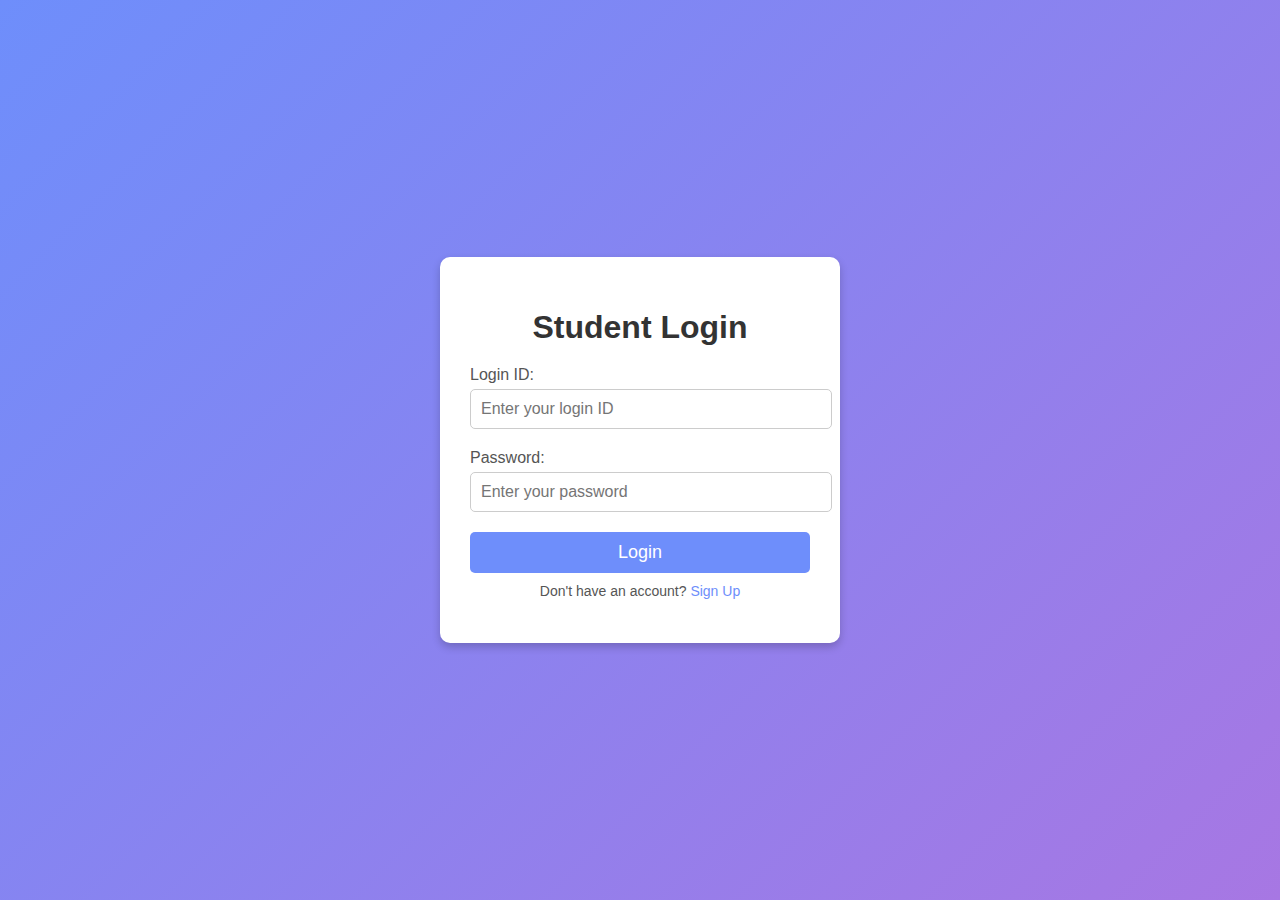
==== frontend/login.html @ d96a5fce "Student module working" ====
<!DOCTYPE html>
<html lang="en">
<head>
    <meta charset="UTF-8">
    <meta name="viewport" content="width=device-width, initial-scale=1.0">
    <title>Student Login</title>
    <style>
        /* General Reset */
        body, html {
            margin: 0;
            padding: 0;
            font-family: Arial, sans-serif;
        }

        /* Background Styling */
        body {
            background: linear-gradient(135deg, #6e8efb, #a777e3);
            height: 100vh;
            display: flex;
            justify-content: center;
            align-items: center;
        }

        /* Centered Form Container */
        .login-container {
            background-color: #fff;
            padding: 30px;
            border-radius: 10px;
            box-shadow: 0 4px 8px rgba(0, 0, 0, 0.2);
            width: 100%;
            max-width: 400px;
            box-sizing: border-box;
            text-align: center;
        }

        .login-container h1 {
            margin-bottom: 20px;
            color: #333;
        }

        /* Input Field Styling */
        .login-container label {
            display: block;
            text-align: left;
            margin-bottom: 5px;
            color: #555;
        }

        .login-container input {
            width: 100%;
            padding: 10px;
            margin-bottom: 20px;
            border: 1px solid #ccc;
            border-radius: 5px;
            font-size: 16px;
        }

        /* Button Styling */
        .login-container button {
            width: 100%;
            padding: 10px;
            background-color: #6e8efb;
            color: white;
            border: none;
            border-radius: 5px;
            font-size: 18px;
            cursor: pointer;
            transition: 0.3s ease;
        }

        .login-container button:hover {
            background-color: #a777e3;
        }

        /* Footer Text */
        .login-container p {
            font-size: 14px;
            color: #555;
            margin-top: 10px;
        }
    </style>
</head>
<body>
    <div class="login-container">
        <h1>Student Login</h1>
        <form action="http://localhost:8000/login.php" method="POST">
            <label for="login_id">Login ID:</label>
            <input type="text" id="login_id" name="login_id" placeholder="Enter your login ID" required>

            <label for="password">Password:</label>
            <input type="password" id="password" name="password" placeholder="Enter your password" required>

            <button type="submit">Login</button>
        </form>
        <p>Don't have an account? <a href="signup.html" style="color: #6e8efb; text-decoration: none;">Sign Up</a></p>
    </div>
</body>
</html>
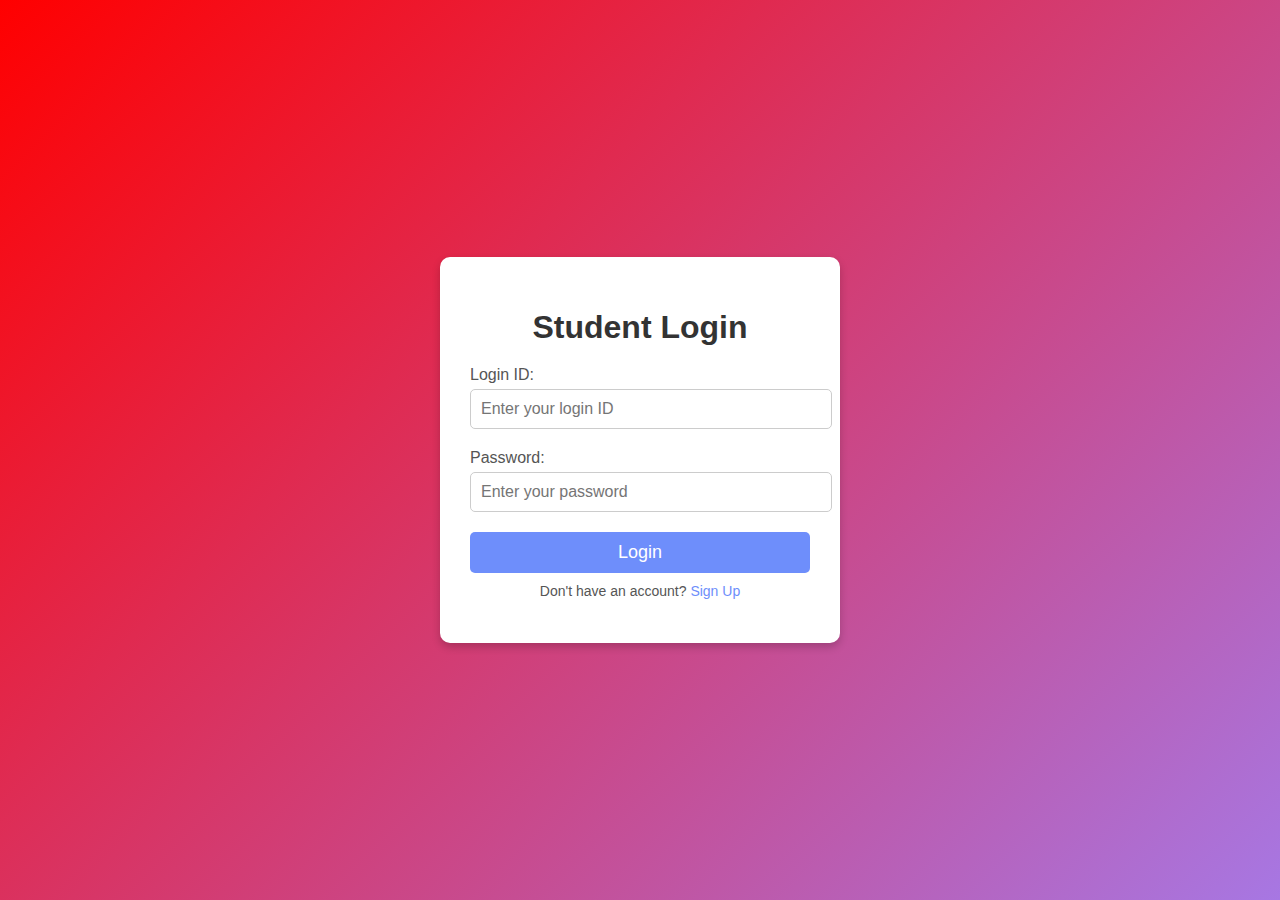
==== commit 4fbd68ed: "Updated color in login.html" ====
--- a/frontend/login.html
+++ b/frontend/login.html
@@ -14,7 +14,7 @@
 
         /* Background Styling */
         body {
-            background: linear-gradient(135deg, #6e8efb, #a777e3);
+            background: linear-gradient(135deg, red, #a777e3);
             height: 100vh;
             display: flex;
             justify-content: center;
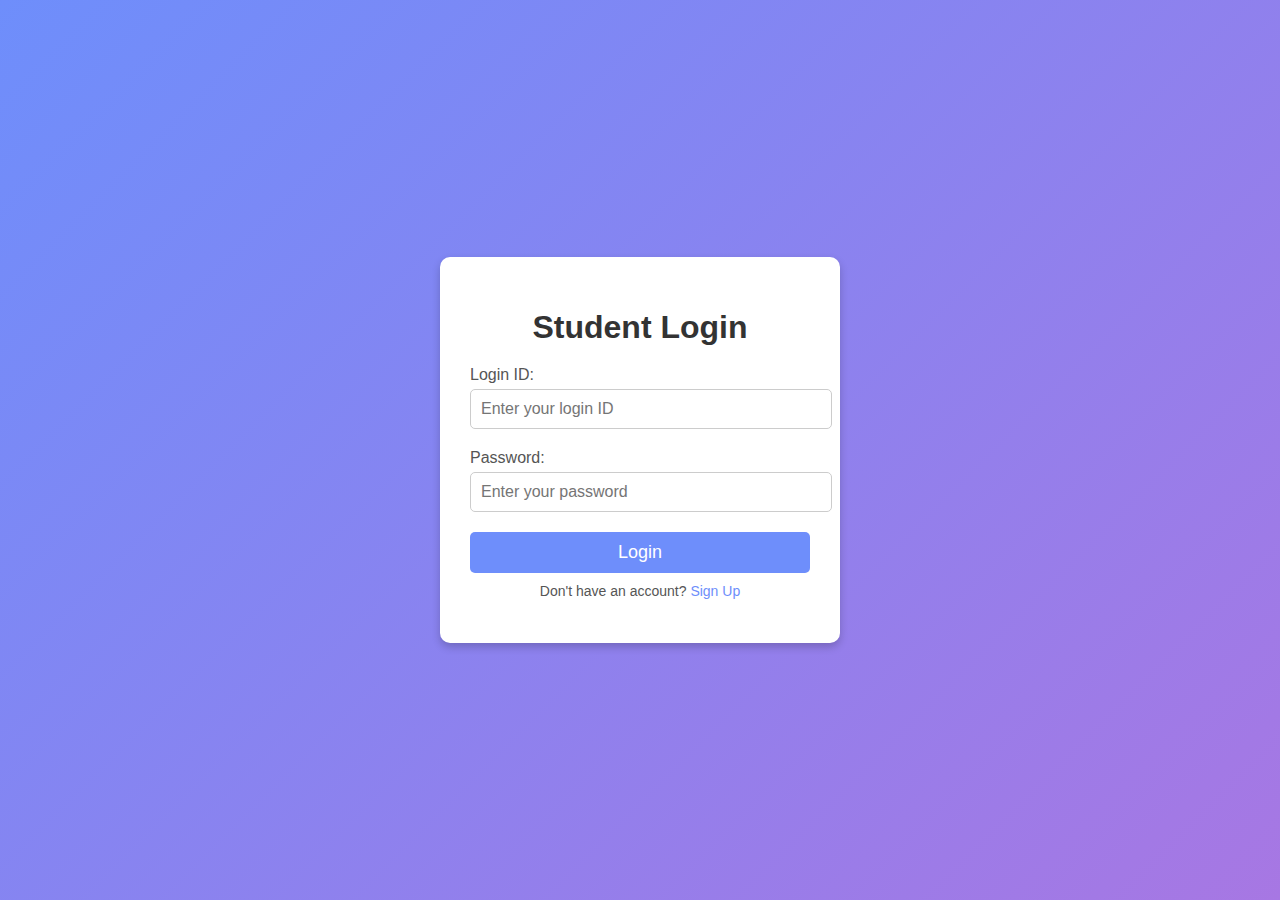
==== commit 1eacf6aa: "Reverted login.html color to original" ====
--- a/frontend/login.html
+++ b/frontend/login.html
@@ -14,7 +14,7 @@
 
         /* Background Styling */
         body {
-            background: linear-gradient(135deg, red, #a777e3);
+            background: linear-gradient(135deg, #6e8efb, #a777e3);
             height: 100vh;
             display: flex;
             justify-content: center;
